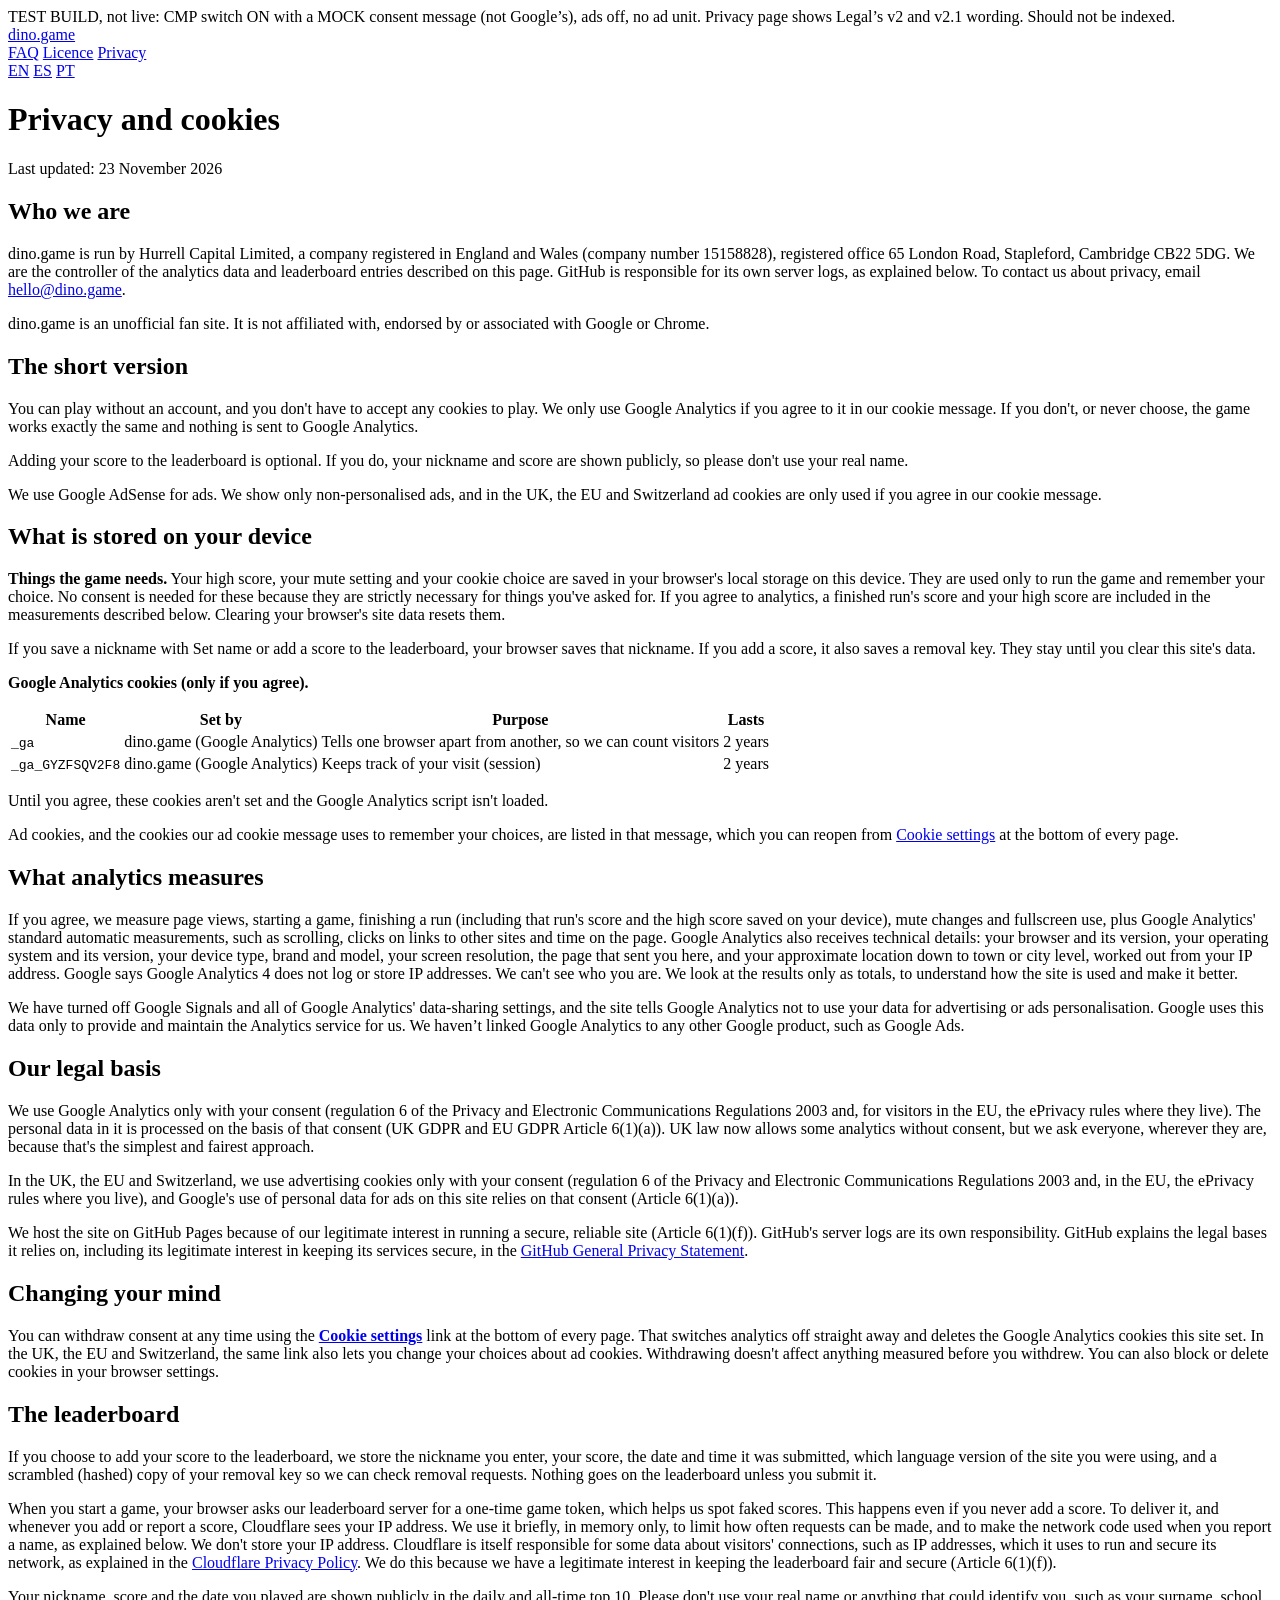
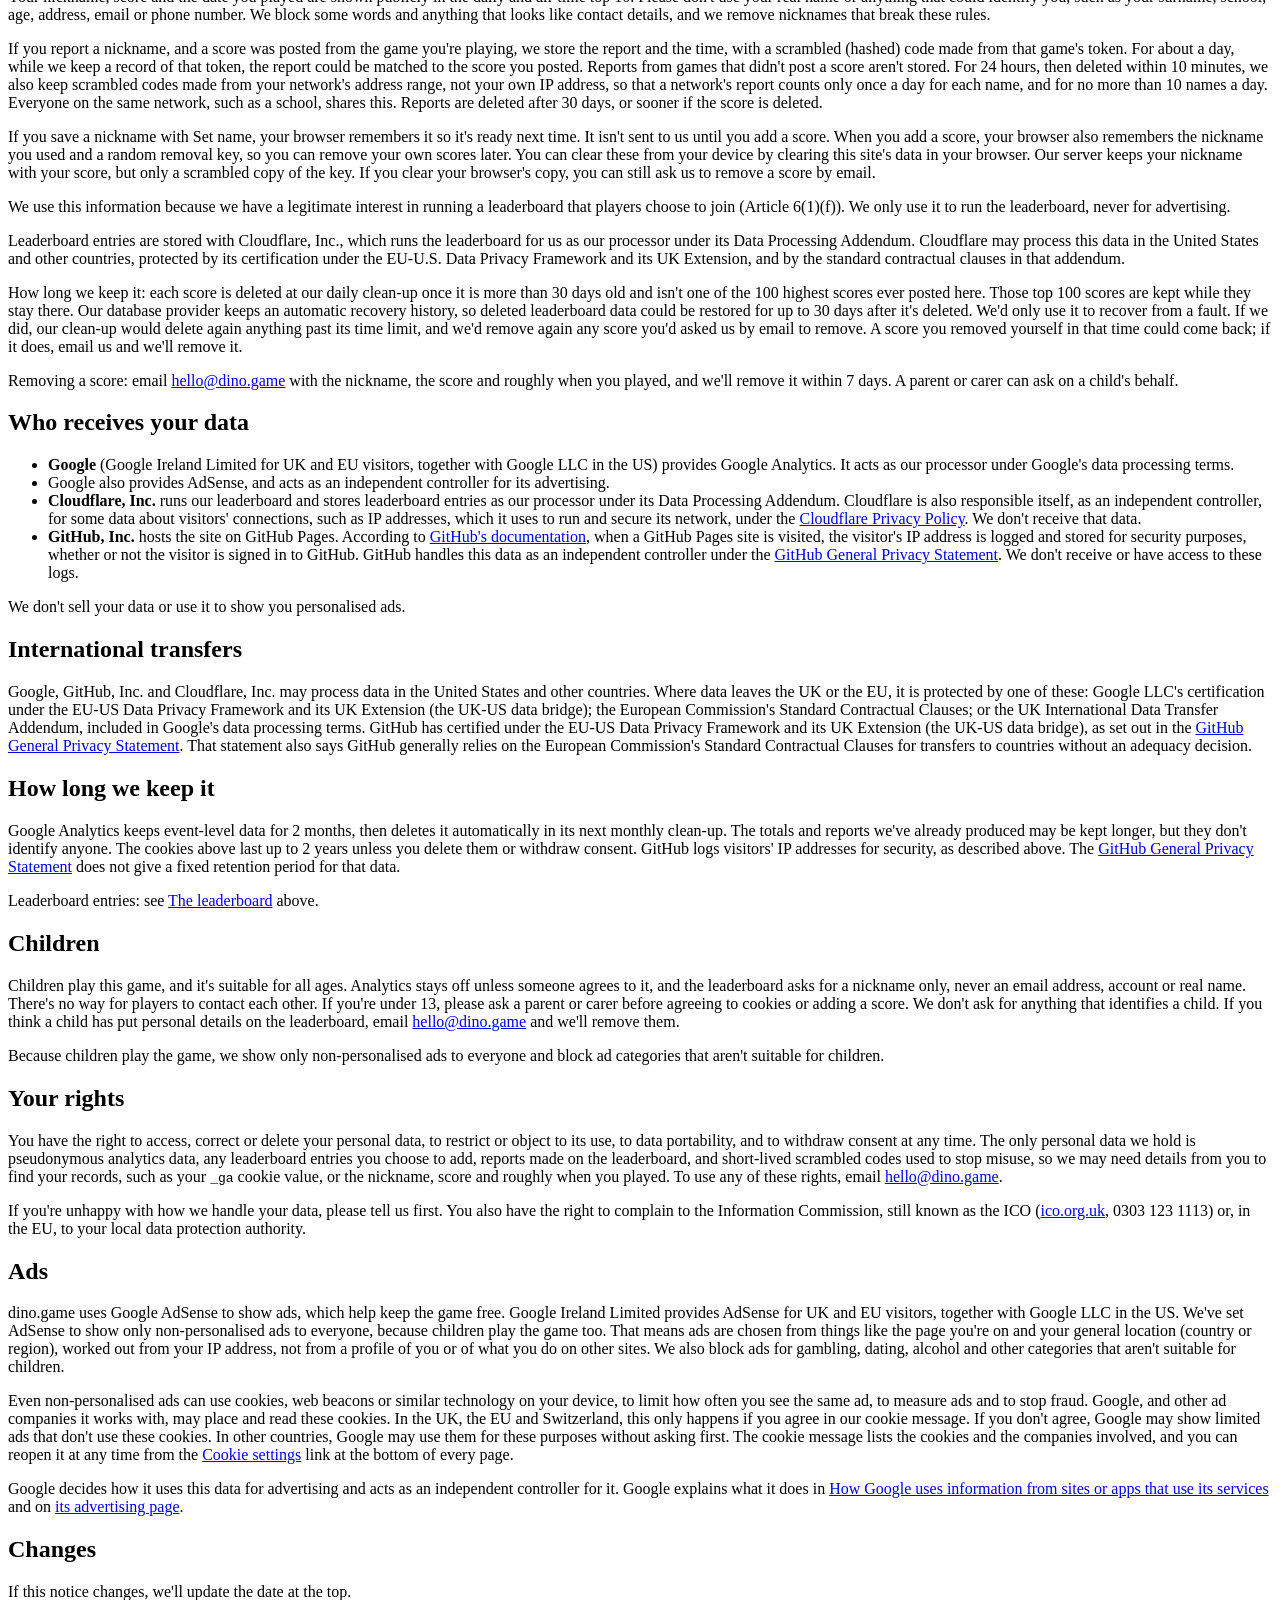
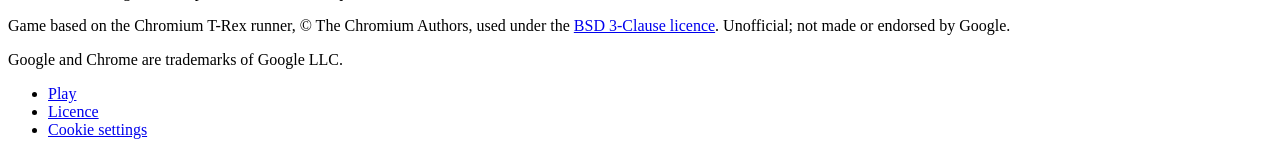
==== cmp-on/privacy/index.html @ d7b9f236 "CMP-on TEST build at /cmp-on/ (mock consent message, ads off), from source 9faa523" ====
<!DOCTYPE html>
<html lang="en-GB">
<head>
  <meta charset="utf-8">
  <meta name="viewport" content="width=device-width, initial-scale=1">
  <title>Privacy and cookies | dino.game</title>
  <meta name="description" content="How dino.game uses cookies, Google Analytics and the high score saved on your device.">
  <link rel="canonical" href="https://dino.game/privacy/">
  <link rel="icon" type="image/png" href="/dino-ads-preview/cmp-on/assets/favicon.png">
  <link rel="apple-touch-icon" href="/dino-ads-preview/cmp-on/assets/apple-touch-icon.png">
  <link rel="manifest" href="/dino-ads-preview/cmp-on/manifest.webmanifest">
  <meta name="theme-color" content="#fafaf8">
  <link rel="stylesheet" href="/dino-ads-preview/cmp-on/css/site.css">
  <meta name="robots" content="noindex,nofollow">
  <meta property="og:type" content="website">
  <meta property="og:locale" content="en_GB">
  <meta property="og:site_name" content="dino.game">
  <meta property="og:title" content="Privacy and cookies | dino.game">
  <meta property="og:description" content="How dino.game uses cookies, Google Analytics and the high score saved on your device.">
  <meta property="og:url" content="https://dino.game/privacy/">
  <meta property="og:image" content="https://dino.game/assets/share-1200x630-en.png">
  <meta property="og:image:alt" content="The T-Rex from the dino game, with the internet on">
  <meta name="twitter:card" content="summary_large_image">
  <meta name="twitter:title" content="Privacy and cookies | dino.game">
  <meta name="twitter:description" content="How dino.game uses cookies, Google Analytics and the high score saved on your device.">
  <meta name="twitter:image" content="https://dino.game/assets/share-1200x630-en.png">
  <meta name="twitter:image:alt" content="The T-Rex from the dino game, with the internet on">
  <meta property="og:image:width" content="1200">
  <meta property="og:image:height" content="630">
  <script src="/dino-ads-preview/cmp-on/js/consent.js"></script>
</head>
<body>
<div class="preview-banner" role="region" aria-label="Preview notice">TEST BUILD, not live: CMP switch ON with a MOCK consent message (not Google’s), ads off, no ad unit. Privacy page shows Legal’s v2 and v2.1 wording. Should not be indexed.</div>

  <header class="site-header">
    <a class="wordmark" href="/dino-ads-preview/cmp-on/">dino.game</a>
    <nav aria-label="Site">
      <a href="/dino-ads-preview/cmp-on/#faq">FAQ</a>
      <a href="/dino-ads-preview/cmp-on/license/">Licence</a>
      <a href="/dino-ads-preview/cmp-on/privacy/">Privacy</a>
    </nav>
    <nav class="lang-switch" aria-label="Language">
      <a href="/dino-ads-preview/cmp-on/" hreflang="en" lang="en" title="English" aria-label="EN, English" aria-current="page">EN</a>
      <a href="/dino-ads-preview/cmp-on/es/" hreflang="es" lang="es" title="Español" aria-label="ES, Español">ES</a>
      <a href="/dino-ads-preview/cmp-on/pt-br/" hreflang="pt-BR" lang="pt-BR" title="Português (Brasil)" aria-label="PT, Português (Brasil)">PT</a>
    </nav>
  </header>
  <main class="legal-page">
    <h1>Privacy and cookies</h1>
    <p>Last updated: 23 November 2026</p>

    <h2>Who we are</h2>
    <p>dino.game is run by Hurrell Capital Limited, a company registered in England and Wales (company number 15158828), registered office 65 London Road, Stapleford, Cambridge CB22 5DG. We are the controller of the analytics data and leaderboard entries described on this page. GitHub is responsible for its own server logs, as explained below. To contact us about privacy, email <a href="mailto:hello@dino.game">hello@dino.game</a>.</p>
    <p>dino.game is an unofficial fan site. It is not affiliated with, endorsed by or associated with Google or Chrome.</p>

    <h2>The short version</h2>
    <p>You can play without an account, and you don't have to accept any cookies to play. We only use Google Analytics if you agree to it in our cookie message. If you don't, or never choose, the game works exactly the same and nothing is sent to Google Analytics.</p>
    <p>Adding your score to the leaderboard is optional. If you do, your nickname and score are shown publicly, so please don't use your real name.</p>
    <p>We use Google AdSense for ads. We show only non-personalised ads, and in the UK, the EU and Switzerland ad cookies are only used if you agree in our cookie message.</p>

    <h2>What is stored on your device</h2>
    <p><strong>Things the game needs.</strong> Your high score, your mute setting and your cookie choice are saved in your browser's local storage on this device. They are used only to run the game and remember your choice. No consent is needed for these because they are strictly necessary for things you've asked for. If you agree to analytics, a finished run's score and your high score are included in the measurements described below. Clearing your browser's site data resets them.</p>
    <p>If you save a nickname with Set name or add a score to the leaderboard, your browser saves that nickname. If you add a score, it also saves a removal key. They stay until you clear this site's data.</p>
    <p><strong>Google Analytics cookies (only if you agree).</strong></p>
    <table>
      <thead>
        <tr>
          <th>Name</th>
          <th>Set by</th>
          <th>Purpose</th>
          <th>Lasts</th>
        </tr>
      </thead>
      <tbody>
        <tr>
          <td><code>_ga</code></td>
          <td>dino.game (Google Analytics)</td>
          <td>Tells one browser apart from another, so we can count visitors</td>
          <td>2 years</td>
        </tr>
        <tr>
          <td><code>_ga_GYZFSQV2F8</code></td>
          <td>dino.game (Google Analytics)</td>
          <td>Keeps track of your visit (session)</td>
          <td>2 years</td>
        </tr>
      </tbody>
    </table>
    <p>Until you agree, these cookies aren't set and the Google Analytics script isn't loaded.</p>
    <p>Ad cookies, and the cookies our ad cookie message uses to remember your choices, are listed in that message, which you can reopen from <a href="#cookie-settings">Cookie settings</a> at the bottom of every page.</p>

    <h2>What analytics measures</h2>
    <p>If you agree, we measure page views, starting a game, finishing a run (including that run's score and the high score saved on your device), mute changes and fullscreen use, plus Google Analytics' standard automatic measurements, such as scrolling, clicks on links to other sites and time on the page. Google Analytics also receives technical details: your browser and its version, your operating system and its version, your device type, brand and model, your screen resolution, the page that sent you here, and your approximate location down to town or city level, worked out from your IP address. Google says Google Analytics 4 does not log or store IP addresses. We can't see who you are. We look at the results only as totals, to understand how the site is used and make it better.</p>
    <p>We have turned off Google Signals and all of Google Analytics' data-sharing settings, and the site tells Google Analytics not to use your data for advertising or ads personalisation. Google uses this data only to provide and maintain the Analytics service for us. We haven’t linked Google Analytics to any other Google product, such as Google Ads.</p>

    <h2>Our legal basis</h2>
    <p>We use Google Analytics only with your consent (regulation 6 of the Privacy and Electronic Communications Regulations 2003 and, for visitors in the EU, the ePrivacy rules where they live). The personal data in it is processed on the basis of that consent (UK GDPR and EU GDPR Article 6(1)(a)). UK law now allows some analytics without consent, but we ask everyone, wherever they are, because that's the simplest and fairest approach.</p>
    <p>In the UK, the EU and Switzerland, we use advertising cookies only with your consent (regulation 6 of the Privacy and Electronic Communications Regulations 2003 and, in the EU, the ePrivacy rules where you live), and Google's use of personal data for ads on this site relies on that consent (Article 6(1)(a)).</p>
    <p>We host the site on GitHub Pages because of our legitimate interest in running a secure, reliable site (Article 6(1)(f)). GitHub's server logs are its own responsibility. GitHub explains the legal bases it relies on, including its legitimate interest in keeping its services secure, in the <a href="https://docs.github.com/en/site-policy/privacy-policies/github-general-privacy-statement">GitHub General Privacy Statement</a>.</p>

    <h2>Changing your mind</h2>
    <p>You can withdraw consent at any time using the <a href="#cookie-settings"><strong>Cookie settings</strong></a> link at the bottom of every page. That switches analytics off straight away and deletes the Google Analytics cookies this site set. In the UK, the EU and Switzerland, the same link also lets you change your choices about ad cookies. Withdrawing doesn't affect anything measured before you withdrew. You can also block or delete cookies in your browser settings.</p>

    <h2 id="leaderboard">The leaderboard</h2>
    <p>If you choose to add your score to the leaderboard, we store the nickname you enter, your score, the date and time it was submitted, which language version of the site you were using, and a scrambled (hashed) copy of your removal key so we can check removal requests. Nothing goes on the leaderboard unless you submit it.</p>
    <p>When you start a game, your browser asks our leaderboard server for a one-time game token, which helps us spot faked scores. This happens even if you never add a score. To deliver it, and whenever you add or report a score, Cloudflare sees your IP address. We use it briefly, in memory only, to limit how often requests can be made, and to make the network code used when you report a name, as explained below. We don't store your IP address. Cloudflare is itself responsible for some data about visitors' connections, such as IP addresses, which it uses to run and secure its network, as explained in the <a href="https://www.cloudflare.com/privacypolicy/">Cloudflare Privacy Policy</a>. We do this because we have a legitimate interest in keeping the leaderboard fair and secure (Article 6(1)(f)).</p>
    <p>Your nickname, score and the date you played are shown publicly in the daily and all-time top 10. Please don't use your real name or anything that could identify you, such as your surname, school, age, address, email or phone number. We block some words and anything that looks like contact details, and we remove nicknames that break these rules.</p>
    <p>If you report a nickname, and a score was posted from the game you're playing, we store the report and the time, with a scrambled (hashed) code made from that game's token. For about a day, while we keep a record of that token, the report could be matched to the score you posted. Reports from games that didn't post a score aren't stored. For 24 hours, then deleted within 10 minutes, we also keep scrambled codes made from your network's address range, not your own IP address, so that a network's report counts only once a day for each name, and for no more than 10 names a day. Everyone on the same network, such as a school, shares this. Reports are deleted after 30 days, or sooner if the score is deleted.</p>
    <p>If you save a nickname with Set name, your browser remembers it so it's ready next time. It isn't sent to us until you add a score. When you add a score, your browser also remembers the nickname you used and a random removal key, so you can remove your own scores later. You can clear these from your device by clearing this site's data in your browser. Our server keeps your nickname with your score, but only a scrambled copy of the key. If you clear your browser's copy, you can still ask us to remove a score by email.</p>
    <p>We use this information because we have a legitimate interest in running a leaderboard that players choose to join (Article 6(1)(f)). We only use it to run the leaderboard, never for advertising.</p>
    <p>Leaderboard entries are stored with Cloudflare, Inc., which runs the leaderboard for us as our processor under its Data Processing Addendum. Cloudflare may process this data in the United States and other countries, protected by its certification under the EU-U.S. Data Privacy Framework and its UK Extension, and by the standard contractual clauses in that addendum.</p>
    <p>How long we keep it: each score is deleted at our daily clean-up once it is more than 30 days old and isn't one of the 100 highest scores ever posted here. Those top 100 scores are kept while they stay there. Our database provider keeps an automatic recovery history, so deleted leaderboard data could be restored for up to 30 days after it's deleted. We'd only use it to recover from a fault. If we did, our clean-up would delete again anything past its time limit, and we'd remove again any score you'd asked us by email to remove. A score you removed yourself in that time could come back; if it does, email us and we'll remove it.</p>
    <p>Removing a score: email <a href="mailto:hello@dino.game">hello@dino.game</a> with the nickname, the score and roughly when you played, and we'll remove it within 7 days. A parent or carer can ask on a child's behalf.</p>

    <h2>Who receives your data</h2>
    <ul>
      <li><strong>Google</strong> (Google Ireland Limited for UK and EU visitors, together with Google LLC in the US) provides Google Analytics. It acts as our processor under Google's data processing terms.</li>
      <li>Google also provides AdSense, and acts as an independent controller for its advertising.</li>
      <li><strong>Cloudflare, Inc.</strong> runs our leaderboard and stores leaderboard entries as our processor under its Data Processing Addendum. Cloudflare is also responsible itself, as an independent controller, for some data about visitors' connections, such as IP addresses, which it uses to run and secure its network, under the <a href="https://www.cloudflare.com/privacypolicy/">Cloudflare Privacy Policy</a>. We don't receive that data.</li>
      <li><strong>GitHub, Inc.</strong> hosts the site on GitHub Pages. According to <a href="https://docs.github.com/en/pages/getting-started-with-github-pages/what-is-github-pages">GitHub's documentation</a>, when a GitHub Pages site is visited, the visitor's IP address is logged and stored for security purposes, whether or not the visitor is signed in to GitHub. GitHub handles this data as an independent controller under the <a href="https://docs.github.com/en/site-policy/privacy-policies/github-general-privacy-statement">GitHub General Privacy Statement</a>. We don't receive or have access to these logs.</li>
    </ul>
    <p>We don't sell your data or use it to show you personalised ads.</p>

    <h2>International transfers</h2>
    <p>Google, GitHub, Inc. and Cloudflare, Inc. may process data in the United States and other countries. Where data leaves the UK or the EU, it is protected by one of these: Google LLC's certification under the EU-US Data Privacy Framework and its UK Extension (the UK-US data bridge); the European Commission's Standard Contractual Clauses; or the UK International Data Transfer Addendum, included in Google's data processing terms. GitHub has certified under the EU-US Data Privacy Framework and its UK Extension (the UK-US data bridge), as set out in the <a href="https://docs.github.com/en/site-policy/privacy-policies/github-general-privacy-statement">GitHub General Privacy Statement</a>. That statement also says GitHub generally relies on the European Commission's Standard Contractual Clauses for transfers to countries without an adequacy decision.</p>

    <h2>How long we keep it</h2>
    <p>Google Analytics keeps event-level data for 2 months, then deletes it automatically in its next monthly clean-up. The totals and reports we've already produced may be kept longer, but they don't identify anyone. The cookies above last up to 2 years unless you delete them or withdraw consent. GitHub logs visitors' IP addresses for security, as described above. The <a href="https://docs.github.com/en/site-policy/privacy-policies/github-general-privacy-statement">GitHub General Privacy Statement</a> does not give a fixed retention period for that data.</p>
    <p>Leaderboard entries: see <a href="#leaderboard">The leaderboard</a> above.</p>

    <h2>Children</h2>
    <p>Children play this game, and it's suitable for all ages. Analytics stays off unless someone agrees to it, and the leaderboard asks for a nickname only, never an email address, account or real name. There's no way for players to contact each other. If you're under 13, please ask a parent or carer before agreeing to cookies or adding a score. We don't ask for anything that identifies a child. If you think a child has put personal details on the leaderboard, email <a href="mailto:hello@dino.game">hello@dino.game</a> and we'll remove them.</p>
    <p>Because children play the game, we show only non-personalised ads to everyone and block ad categories that aren't suitable for children.</p>

    <h2>Your rights</h2>
    <p>You have the right to access, correct or delete your personal data, to restrict or object to its use, to data portability, and to withdraw consent at any time. The only personal data we hold is pseudonymous analytics data, any leaderboard entries you choose to add, reports made on the leaderboard, and short-lived scrambled codes used to stop misuse, so we may need details from you to find your records, such as your <code>_ga</code> cookie value, or the nickname, score and roughly when you played. To use any of these rights, email <a href="mailto:hello@dino.game">hello@dino.game</a>.</p>
    <p>If you're unhappy with how we handle your data, please tell us first. You also have the right to complain to the Information Commission, still known as the ICO (<a href="https://ico.org.uk">ico.org.uk</a>, 0303 123 1113) or, in the EU, to your local data protection authority.</p>

    <h2>Ads</h2>
    <p>dino.game uses Google AdSense to show ads, which help keep the game free. Google Ireland Limited provides AdSense for UK and EU visitors, together with Google LLC in the US. We've set AdSense to show only non-personalised ads to everyone, because children play the game too. That means ads are chosen from things like the page you're on and your general location (country or region), worked out from your IP address, not from a profile of you or of what you do on other sites. We also block ads for gambling, dating, alcohol and other categories that aren't suitable for children.</p>
    <p>Even non-personalised ads can use cookies, web beacons or similar technology on your device, to limit how often you see the same ad, to measure ads and to stop fraud. Google, and other ad companies it works with, may place and read these cookies. In the UK, the EU and Switzerland, this only happens if you agree in our cookie message. If you don't agree, Google may show limited ads that don't use these cookies. In other countries, Google may use them for these purposes without asking first. The cookie message lists the cookies and the companies involved, and you can reopen it at any time from the <a href="#cookie-settings">Cookie settings</a> link at the bottom of every page.</p>
    <p>Google decides how it uses this data for advertising and acts as an independent controller for it. Google explains what it does in <a href="https://policies.google.com/technologies/partner-sites">How Google uses information from sites or apps that use its services</a> and on <a href="https://policies.google.com/technologies/ads">its advertising page</a>.</p>

    <h2>Changes</h2>
    <p>If this notice changes, we'll update the date at the top.</p>
  </main>
  <footer class="site-footer">
    <p>Game based on the Chromium T-Rex runner, © The Chromium Authors, used under the <a href="/dino-ads-preview/cmp-on/license/">BSD 3-Clause licence</a>. Unofficial; not made or endorsed by Google.</p>
    <p>Google and Chrome are trademarks of Google LLC.</p>
    <ul class="footer-links">
      <li><a href="/dino-ads-preview/cmp-on/">Play</a></li>
      <li><a href="/dino-ads-preview/cmp-on/license/">Licence</a></li>
      <li><a href="#cookie-settings">Cookie settings</a></li>
    </ul>
  </footer>
</body>
</html>
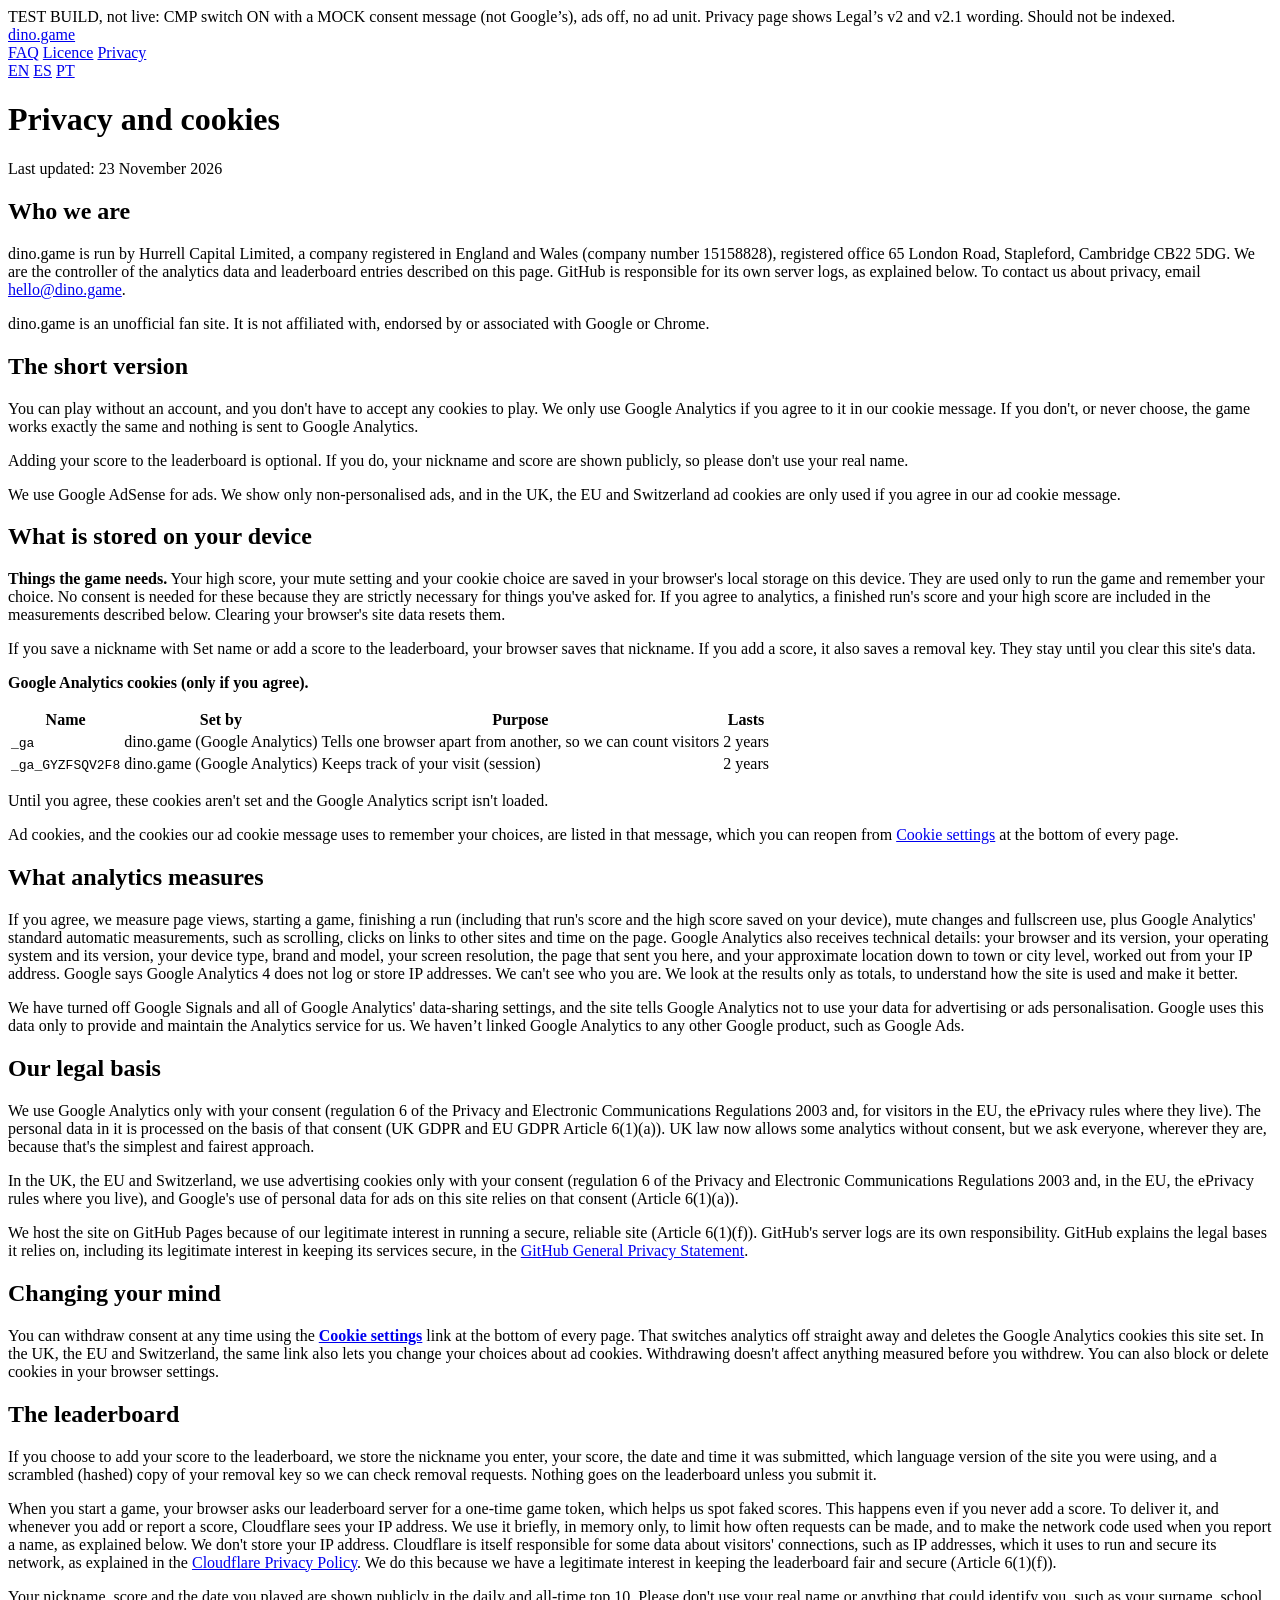
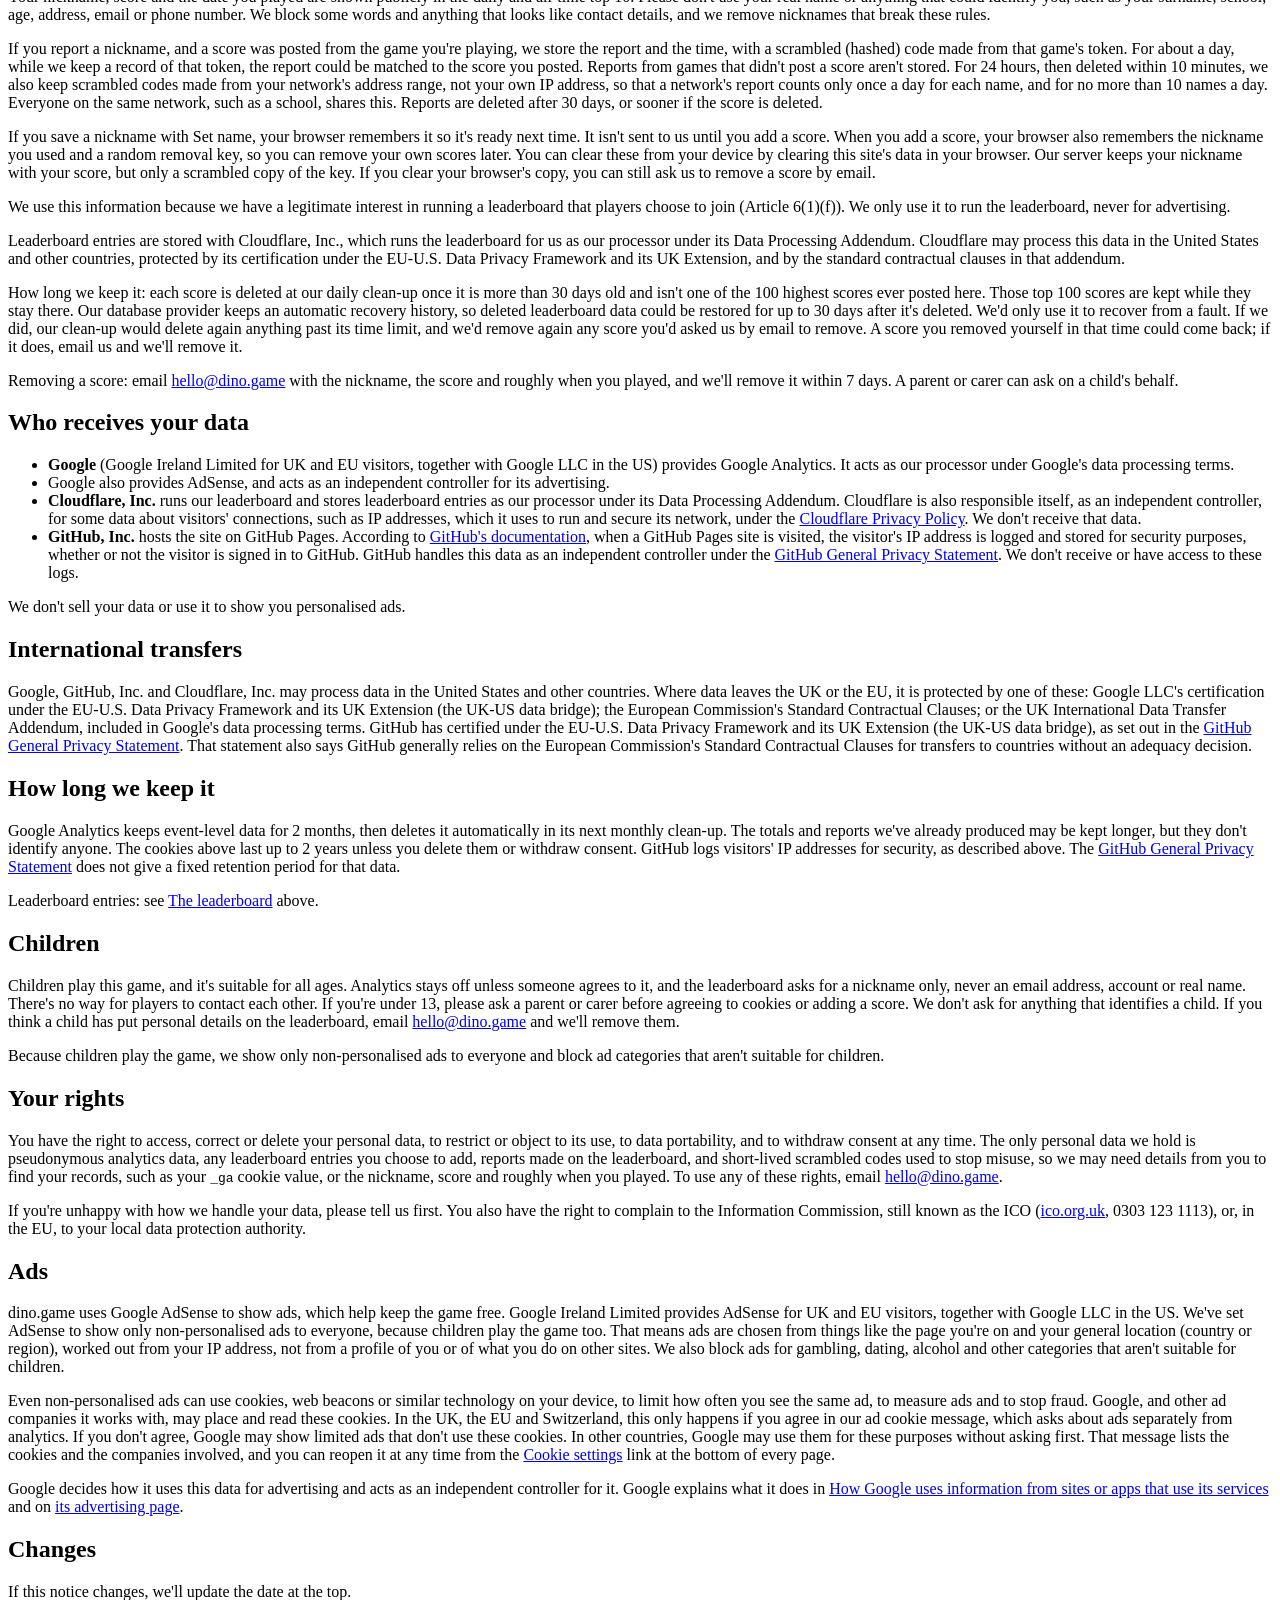
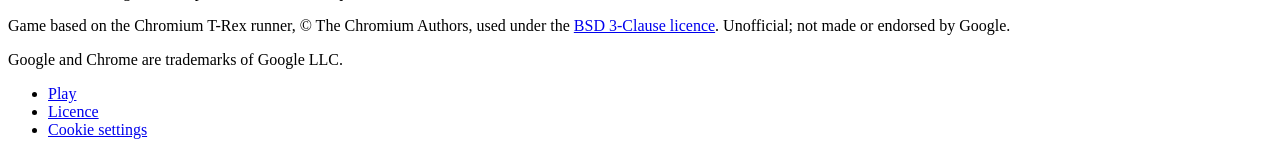
==== commit fbd38d52: "cmp-on TEST build: Legal v2.2 (T1, T2) and privacy nits, from source 393fa42" ====
--- a/cmp-on/privacy/index.html
+++ b/cmp-on/privacy/index.html
@@ -56,7 +56,7 @@
     <h2>The short version</h2>
     <p>You can play without an account, and you don't have to accept any cookies to play. We only use Google Analytics if you agree to it in our cookie message. If you don't, or never choose, the game works exactly the same and nothing is sent to Google Analytics.</p>
     <p>Adding your score to the leaderboard is optional. If you do, your nickname and score are shown publicly, so please don't use your real name.</p>
-    <p>We use Google AdSense for ads. We show only non-personalised ads, and in the UK, the EU and Switzerland ad cookies are only used if you agree in our cookie message.</p>
+    <p>We use Google AdSense for ads. We show only non-personalised ads, and in the UK, the EU and Switzerland ad cookies are only used if you agree in our ad cookie message.</p>
 
     <h2>What is stored on your device</h2>
     <p><strong>Things the game needs.</strong> Your high score, your mute setting and your cookie choice are saved in your browser's local storage on this device. They are used only to run the game and remember your choice. No consent is needed for these because they are strictly necessary for things you've asked for. If you agree to analytics, a finished run's score and your high score are included in the measurements described below. Clearing your browser's site data resets them.</p>
@@ -122,7 +122,7 @@
     <p>We don't sell your data or use it to show you personalised ads.</p>
 
     <h2>International transfers</h2>
-    <p>Google, GitHub, Inc. and Cloudflare, Inc. may process data in the United States and other countries. Where data leaves the UK or the EU, it is protected by one of these: Google LLC's certification under the EU-US Data Privacy Framework and its UK Extension (the UK-US data bridge); the European Commission's Standard Contractual Clauses; or the UK International Data Transfer Addendum, included in Google's data processing terms. GitHub has certified under the EU-US Data Privacy Framework and its UK Extension (the UK-US data bridge), as set out in the <a href="https://docs.github.com/en/site-policy/privacy-policies/github-general-privacy-statement">GitHub General Privacy Statement</a>. That statement also says GitHub generally relies on the European Commission's Standard Contractual Clauses for transfers to countries without an adequacy decision.</p>
+    <p>Google, GitHub, Inc. and Cloudflare, Inc. may process data in the United States and other countries. Where data leaves the UK or the EU, it is protected by one of these: Google LLC's certification under the EU-U.S. Data Privacy Framework and its UK Extension (the UK-US data bridge); the European Commission's Standard Contractual Clauses; or the UK International Data Transfer Addendum, included in Google's data processing terms. GitHub has certified under the EU-U.S. Data Privacy Framework and its UK Extension (the UK-US data bridge), as set out in the <a href="https://docs.github.com/en/site-policy/privacy-policies/github-general-privacy-statement">GitHub General Privacy Statement</a>. That statement also says GitHub generally relies on the European Commission's Standard Contractual Clauses for transfers to countries without an adequacy decision.</p>
 
     <h2>How long we keep it</h2>
     <p>Google Analytics keeps event-level data for 2 months, then deletes it automatically in its next monthly clean-up. The totals and reports we've already produced may be kept longer, but they don't identify anyone. The cookies above last up to 2 years unless you delete them or withdraw consent. GitHub logs visitors' IP addresses for security, as described above. The <a href="https://docs.github.com/en/site-policy/privacy-policies/github-general-privacy-statement">GitHub General Privacy Statement</a> does not give a fixed retention period for that data.</p>
@@ -134,11 +134,11 @@
 
     <h2>Your rights</h2>
     <p>You have the right to access, correct or delete your personal data, to restrict or object to its use, to data portability, and to withdraw consent at any time. The only personal data we hold is pseudonymous analytics data, any leaderboard entries you choose to add, reports made on the leaderboard, and short-lived scrambled codes used to stop misuse, so we may need details from you to find your records, such as your <code>_ga</code> cookie value, or the nickname, score and roughly when you played. To use any of these rights, email <a href="mailto:hello@dino.game">hello@dino.game</a>.</p>
-    <p>If you're unhappy with how we handle your data, please tell us first. You also have the right to complain to the Information Commission, still known as the ICO (<a href="https://ico.org.uk">ico.org.uk</a>, 0303 123 1113) or, in the EU, to your local data protection authority.</p>
+    <p>If you're unhappy with how we handle your data, please tell us first. You also have the right to complain to the Information Commission, still known as the ICO (<a href="https://ico.org.uk">ico.org.uk</a>, 0303 123 1113), or, in the EU, to your local data protection authority.</p>
 
     <h2>Ads</h2>
     <p>dino.game uses Google AdSense to show ads, which help keep the game free. Google Ireland Limited provides AdSense for UK and EU visitors, together with Google LLC in the US. We've set AdSense to show only non-personalised ads to everyone, because children play the game too. That means ads are chosen from things like the page you're on and your general location (country or region), worked out from your IP address, not from a profile of you or of what you do on other sites. We also block ads for gambling, dating, alcohol and other categories that aren't suitable for children.</p>
-    <p>Even non-personalised ads can use cookies, web beacons or similar technology on your device, to limit how often you see the same ad, to measure ads and to stop fraud. Google, and other ad companies it works with, may place and read these cookies. In the UK, the EU and Switzerland, this only happens if you agree in our cookie message. If you don't agree, Google may show limited ads that don't use these cookies. In other countries, Google may use them for these purposes without asking first. The cookie message lists the cookies and the companies involved, and you can reopen it at any time from the <a href="#cookie-settings">Cookie settings</a> link at the bottom of every page.</p>
+    <p>Even non-personalised ads can use cookies, web beacons or similar technology on your device, to limit how often you see the same ad, to measure ads and to stop fraud. Google, and other ad companies it works with, may place and read these cookies. In the UK, the EU and Switzerland, this only happens if you agree in our ad cookie message, which asks about ads separately from analytics. If you don't agree, Google may show limited ads that don't use these cookies. In other countries, Google may use them for these purposes without asking first. That message lists the cookies and the companies involved, and you can reopen it at any time from the <a href="#cookie-settings">Cookie settings</a> link at the bottom of every page.</p>
     <p>Google decides how it uses this data for advertising and acts as an independent controller for it. Google explains what it does in <a href="https://policies.google.com/technologies/partner-sites">How Google uses information from sites or apps that use its services</a> and on <a href="https://policies.google.com/technologies/ads">its advertising page</a>.</p>
 
     <h2>Changes</h2>
